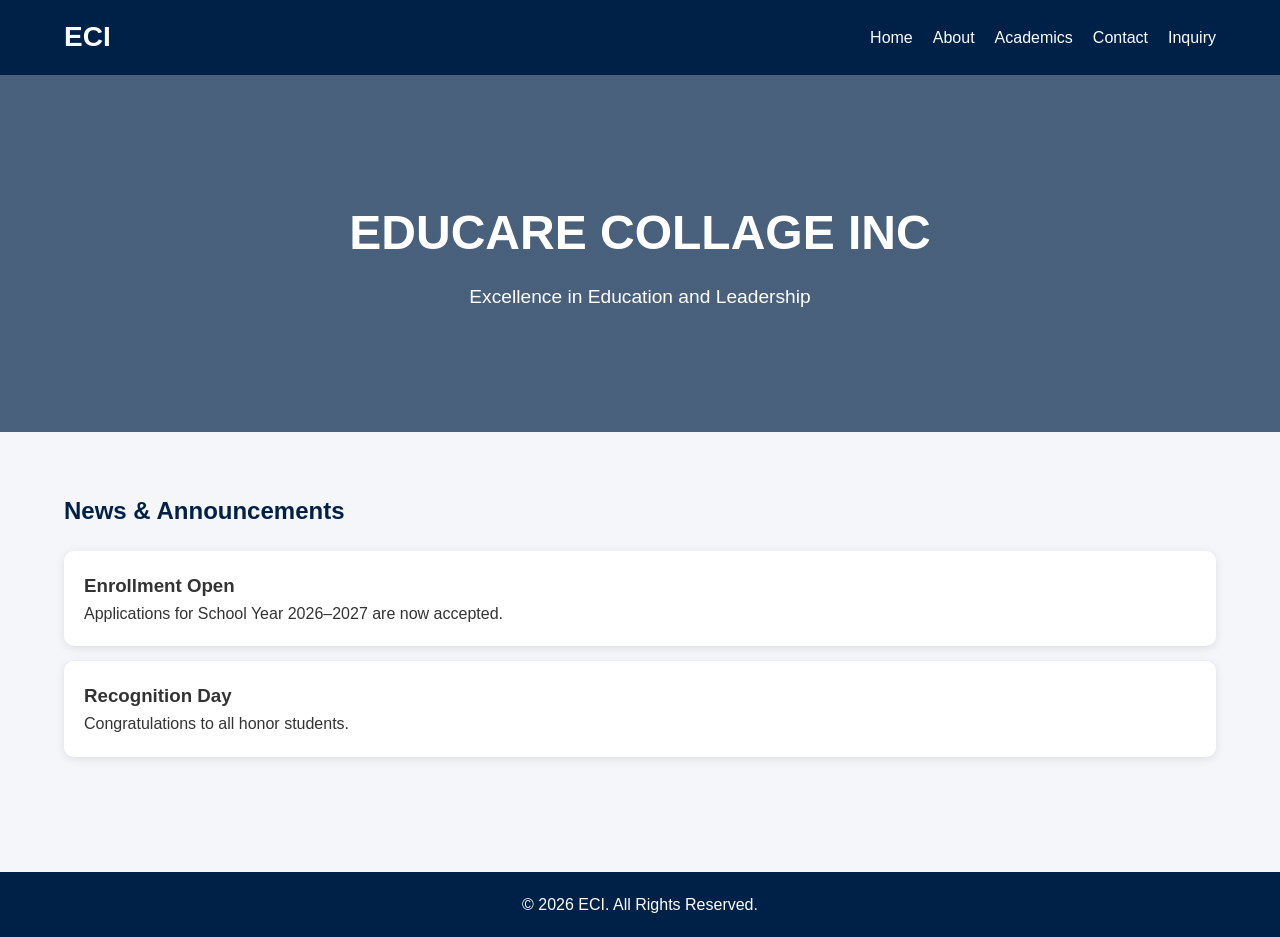
==== index.html @ 6a9e150d "Add files via upload" ====
<!DOCTYPE html>
<html>
<head>
<title>ECI - Home</title>
<link rel="stylesheet" href="style.css">
</head>

<body>

<header>
<div class="container">
<nav>
<div class="logo">ECI</div>

<ul>
<li><a href="index.html">Home</a></li>
<li><a href="about.html">About</a></li>
<li><a href="academics.html">Academics</a></li>
<li><a href="contact.html">Contact</a></li>
<li><a href="inquiry.html">Inquiry</a></li>
</ul>
</nav>
</div>
</header>

<section class="hero">
<h1> EDUCARE COLLAGE INC</h1>
<p>Excellence in Education and Leadership</p>
</section>

<div class="container section">

<h2>News & Announcements</h2>

<div class="card">
<h3>Enrollment Open</h3>
<p>Applications for School Year 2026–2027 are now accepted.</p>
</div>

<div class="card">
<h3>Recognition Day</h3>
<p>Congratulations to all honor students.</p>
</div>

</div>

<footer>
<p>© 2026 ECI. All Rights Reserved.</p>
</footer>

</body>
</html>
---- style.css ----
/* RESET */
*{
    margin:0;
    padding:0;
    box-sizing:border-box;
    font-family:'Segoe UI', Tahoma, Geneva, Verdana, sans-serif;
}

body{
    background:#f4f6f9;
    color:#333;
    line-height:1.6;
}

/* HEADER */
header{
    background:#002147;
    color:white;
    padding:15px 0;
}

.container{
    width:90%;
    max-width:1200px;
    margin:auto;
}

nav{
    display:flex;
    justify-content:space-between;
    align-items:center;
}

.logo{
    font-size:28px;
    font-weight:bold;
}

nav ul{
    list-style:none;
    display:flex;
}

nav ul li{
    margin-left:20px;
}

nav ul li a{
    color:white;
    text-decoration:none;
    font-weight:500;
}

nav ul li a:hover{
    color:#ffd700;
}

/* HERO */
.hero{
    background:linear-gradient(
    rgba(0,33,71,.7),
    rgba(0,33,71,.7)),
    url('https://i.ytimg.com/vi/b0D6ft9KU7w/maxresdefault.jpg');
    background-size:cover;
    background-position:center;
    color:white;
    text-align:center;
    padding:120px 20px;
}

.hero h1{
    font-size:3rem;
    margin-bottom:10px;
}

.hero p{
    font-size:1.2rem;
}

/* CONTENT */
.section{
    padding:60px 0;
}

.section h2{
    margin-bottom:20px;
    color:#002147;
}

.card{
    background:white;
    padding:20px;
    margin:15px 0;
    border-radius:10px;
    box-shadow:0 2px 10px rgba(0,0,0,.1);
}

ul{
    margin-left:20px;
}

/* FORM */
form{
    background:white;
    padding:25px;
    border-radius:10px;
    box-shadow:0 2px 10px rgba(0,0,0,.1);
}

form input,
form textarea{
    width:100%;
    padding:12px;
    margin:10px 0;
    border:1px solid #ccc;
    border-radius:5px;
}

button{
    background:#002147;
    color:white;
    border:none;
    padding:12px 20px;
    border-radius:5px;
    cursor:pointer;
}

button:hover{
    background:#003f88;
}

/* FOOTER */
footer{
    background:#002147;
    color:white;
    text-align:center;
    padding:20px;
    margin-top:40px;
}
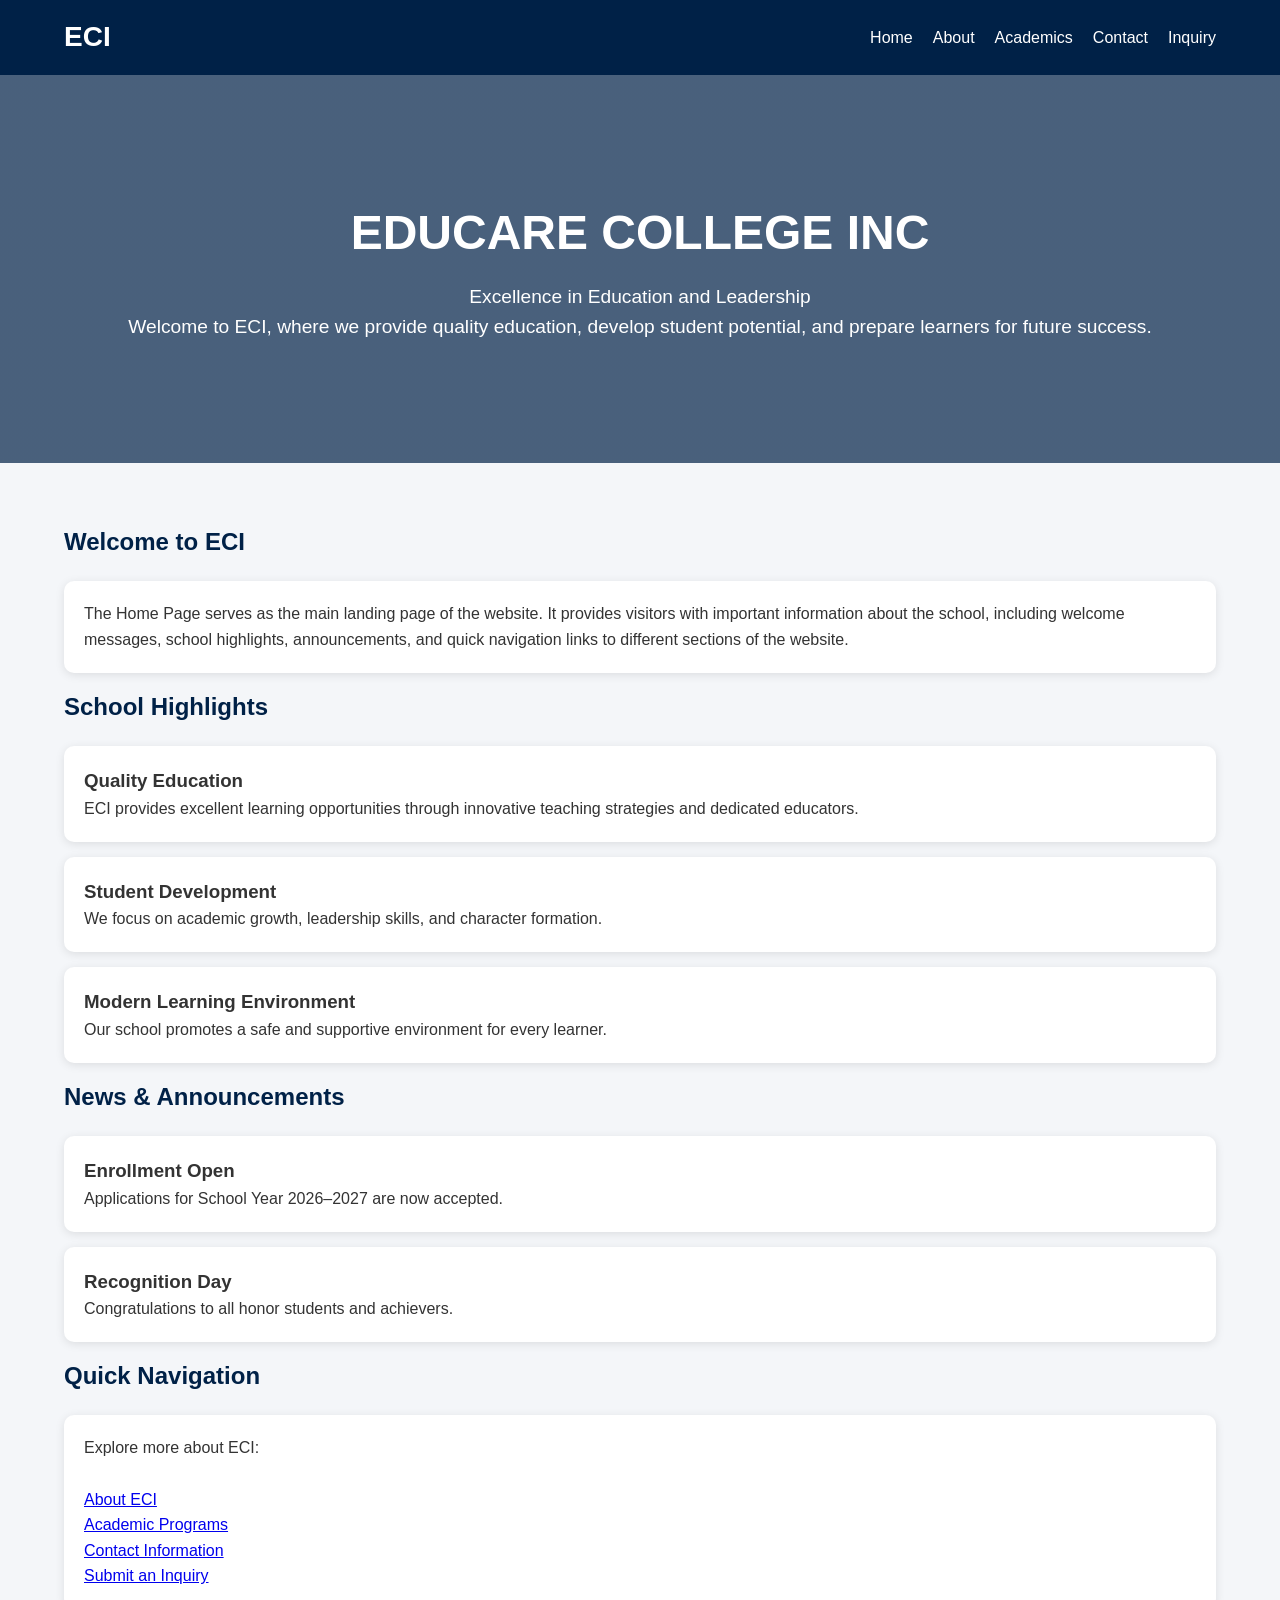
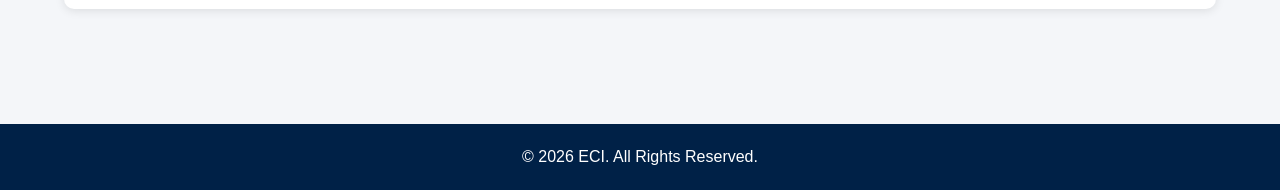
==== commit ae2e9ece: "index.html" ====
--- a/index.html
+++ b/index.html
@@ -10,43 +10,177 @@
 <header>
 <div class="container">
 <nav>
+
 <div class="logo">ECI</div>
 
 <ul>
 <li><a href="index.html">Home</a></li>
 <li><a href="about.html">About</a></li>
 <li><a href="academics.html">Academics</a></li>
-<li><a href="contact.html">Contact</a></li>
+<li><a href="contacts.html">Contact</a></li>
 <li><a href="inquiry.html">Inquiry</a></li>
 </ul>
+
 </nav>
 </div>
 </header>
 
-<section class="hero">
-<h1> EDUCARE COLLAGE INC</h1>
-<p>Excellence in Education and Leadership</p>
+
+<!-- HOME LANDING PAGE -->
+<section class="hero">
+
+<h1>EDUCARE COLLEGE INC</h1>
+
+<p>
+Excellence in Education and Leadership
+</p>
+
+<p>
+Welcome to ECI, where we provide quality education,
+develop student potential, and prepare learners for future success.
+</p>
+
 </section>
+
+
 
 <div class="container section">
 
-<h2>News & Announcements</h2>
+
+<!-- WELCOME MESSAGE -->
+
+<h2>Welcome to ECI</h2>
 
 <div class="card">
-<h3>Enrollment Open</h3>
-<p>Applications for School Year 2026–2027 are now accepted.</p>
-</div>
 
-<div class="card">
-<h3>Recognition Day</h3>
-<p>Congratulations to all honor students.</p>
-</div>
+<p>
+The Home Page serves as the main landing page of the website.
+It provides visitors with important information about the school,
+including welcome messages, school highlights, announcements,
+and quick navigation links to different sections of the website.
+</p>
 
 </div>
 
+
+
+<!-- SCHOOL HIGHLIGHTS -->
+
+<h2>School Highlights</h2>
+
+
+<div class="card">
+
+<h3>Quality Education</h3>
+
+<p>
+ECI provides excellent learning opportunities through
+innovative teaching strategies and dedicated educators.
+</p>
+
+</div>
+
+
+<div class="card">
+
+<h3>Student Development</h3>
+
+<p>
+We focus on academic growth, leadership skills,
+and character formation.
+</p>
+
+</div>
+
+
+<div class="card">
+
+<h3>Modern Learning Environment</h3>
+
+<p>
+Our school promotes a safe and supportive environment
+for every learner.
+</p>
+
+</div>
+
+
+
+
+<!-- NEWS & ANNOUNCEMENTS -->
+
+<h2>News & Announcements</h2>
+
+
+<div class="card">
+
+<h3>Enrollment Open</h3>
+
+<p>
+Applications for School Year 2026–2027 are now accepted.
+</p>
+
+</div>
+
+
+<div class="card">
+
+<h3>Recognition Day</h3>
+
+<p>
+Congratulations to all honor students and achievers.
+</p>
+
+</div>
+
+
+
+<!-- QUICK NAVIGATION LINKS -->
+
+<h2>Quick Navigation</h2>
+
+<div class="card">
+
+<p>
+Explore more about ECI:
+</p>
+
+<br>
+
+<a href="about.html">
+About ECI
+</a>
+<br>
+
+<a href="academics.html">
+Academic Programs
+</a>
+<br>
+
+<a href="contacts.html">
+Contact Information
+</a>
+<br>
+
+<a href="inquiry.html">
+Submit an Inquiry
+</a>
+
+
+</div>
+
+
+</div>
+
+
 <footer>
-<p>© 2026 ECI. All Rights Reserved.</p>
+
+<p>
+© 2026 ECI. All Rights Reserved.
+</p>
+
 </footer>
 
+
 </body>
-</html>+</html>
